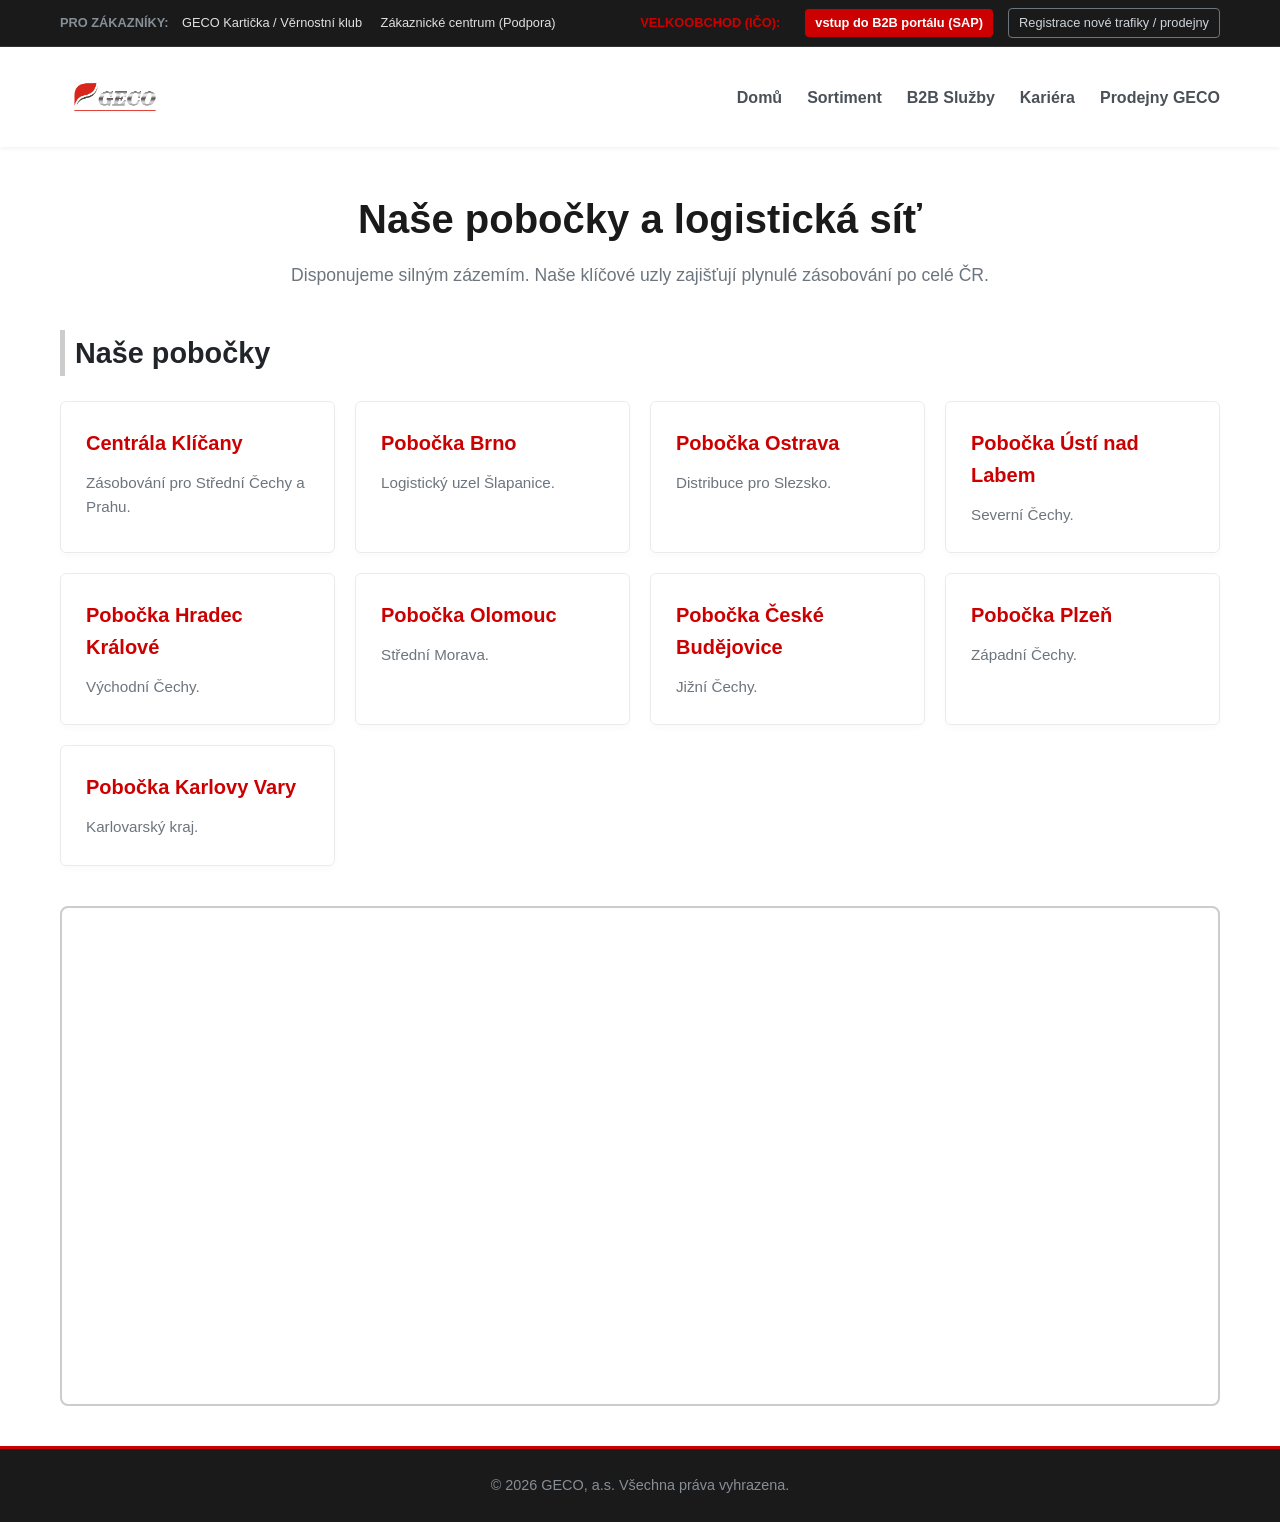
==== pobocky.html @ a7fdece9 "Prvotni nahrani webu" ====
<!DOCTYPE html>
<html lang="cs">
<head>
<meta charset="UTF-8">
<meta name="viewport" content="width=device-width, initial-scale=1.0">
<title>GECO, a.s. - Logistická síť a prodejny</title>
<link rel="stylesheet" href="global.css">
<script src="https://api.mapy.cz/loader.js"></script>
<script>Loader.load();</script>
<body>

<div class="top-bar">
<div class="top-bar-container">
<div class="customer-zone">
<span class="zone-label">PRO ZÁKAZNÍKY:</span>
<a href="klub.html" class="link-top">GECO Kartička / Věrnostní klub</a>
<a href="reklamace.html" class="link-top">Zákaznické centrum (Podpora)</a>
</div>
<div class="b2b-actions">
<span class="zone-label b2b-label">VELKOOBCHOD (IČO):</span>
<a href="#login" class="btn-top-login">vstup do B2B portálu (SAP)</a>
<a href="registrace.html" class="btn-top-reg">Registrace nové trafiky / prodejny</a>
</div>
</div>
</div>

<header>
<nav>
<div class="nav-container">
<div class="logo">
<a href="index.html"><img src="logo.png" alt="GECO" style="height: 70px; width: auto; display: block;"></a>
</div>
<ul>
<li><a href="index.html">Domů</a></li>
<li><a href="sortiment.html">Sortiment</a></li>
<li><a href="b2b.html">B2B Služby</a></li>
<li><a href="kariera.html">Kariéra</a></li>
<li><a href="pobocky.html">Prodejny GECO</a></li>
</ul>
</div>
</nav>
</header>

<main>
<section class="page-header">
<h1>Naše pobočky a logistická síť</h1>
<p class="subtitle">Disponujeme silným zázemím. Naše klíčové uzly zajišťují plynulé zásobování po celé ČR.</p>
</section>

<section class="catalog-container">
<h2 style="font-size: 1.8rem; margin-bottom: 25px; border-left: 5px solid #ccc; padding-left: 10px;">Naše pobočky</h2>
<div class="grid-grid">
<div class="card-enterprise"><h3>Centrála Klíčany</h3><p>Zásobování pro Střední Čechy a Prahu.</p></div>
<div class="card-enterprise"><h3>Pobočka Brno</h3><p>Logistický uzel Šlapanice.</p></div>
<div class="card-enterprise"><h3>Pobočka Ostrava</h3><p>Distribuce pro Slezsko.</p></div>
<div class="card-enterprise"><h3>Pobočka Ústí nad Labem</h3><p>Severní Čechy.</p></div>
<div class="card-enterprise"><h3>Pobočka Hradec Králové</h3><p>Východní Čechy.</p></div>
<div class="card-enterprise"><h3>Pobočka Olomouc</h3><p>Střední Morava.</p></div>
<div class="card-enterprise"><h3>Pobočka České Budějovice</h3><p>Jižní Čechy.</p></div>
<div class="card-enterprise"><h3>Pobočka Plzeň</h3><p>Západní Čechy.</p></div>
<div class="card-enterprise"><h3>Pobočka Karlovy Vary</h3><p>Karlovarský kraj.</p></div>
</div>
</section>

<div id="mapa" style="width: 100%; height: 500px; border: 2px solid #ccc; margin: 40px 0; border-radius: 8px;"></div>
</main>

<footer>
<p>&copy; 2026 GECO, a.s. Všechna práva vyhrazena.</p>
</footer>

<script>
Loader.async(function() {
var center = SMap.Coords.fromWGS84(15.47, 49.81);
var m = new SMap(JAK.gel("mapa"), center, 7);
m.addDefaultLayer(SMap.DEF_BASE).enable();
m.addDefaultControls();

var layer = new SMap.Layer.Marker();
m.addLayer(layer);
layer.enable();

var pobocky = [
{ name: "Klíčany", coords: [14.453, 50.181] },
{ name: "Brno", coords: [16.608, 49.195] },
{ name: "Ostrava", coords: [18.282, 49.821] }
];

pobocky.forEach(function(p) {
var marker = new SMap.Marker(SMap.Coords.fromWGS84(p.coords[0], p.coords[1]), p.name);
layer.addMarker(marker);
});
});
</script>
</body>
</html>
---- global.css ----
/* Globální reset a základní nastavení */
* {
margin: 0;
padding: 0;
box-sizing: border-box;
font-family: 'Segoe UI', Tahoma, Geneva, Verdana, sans-serif;
}

body {
background-color: #f8f9fa;
color: #212529;
line-height: 1.6;
}

/* Horní lišta pro Zákaznickou a B2B zónu */
.top-bar {
background-color: #1a1a1a;
color: #fff;
font-size: 0.8rem;
padding: 8px 0;
border-bottom: 1px solid #333;
}

.top-bar-container {
max-width: 1200px;
margin: 0 auto;
display: flex;
justify-content: space-between;
align-items: center;
padding: 0 20px;
}

.zone-label {
color: #868e96;
font-weight: bold;
margin-right: 10px;
}

.b2b-label {
color: #cc0000;
}

.customer-zone .link-top {
color: #e0e0e0;
text-decoration: none;
margin-right: 15px;
transition: color 0.2s;
}

.customer-zone .link-top:hover {
color: #fff;
text-decoration: underline;
}

.b2b-actions {
display: flex;
align-items: center;
}

.b2b-actions a {
color: #fff;
text-decoration: none;
margin-left: 15px;
padding: 4px 10px;
border-radius: 4px;
font-size: 0.8rem;
transition: all 0.2s ease;
}

.btn-top-login {
background-color: #cc0000;
font-weight: bold;
}

.btn-top-login:hover {
background-color: #b30000;
}

.btn-top-reg {
border: 1px solid #6c757d;
color: #ced4da !important;
}

.btn-top-reg:hover {
background-color: #fff;
color: #1a1a1a !important;
border-color: #fff;
}

/* Hlavní navigace a hlavička */
header {
background-color: #ffffff;
box-shadow: 0 2px 4px rgba(0,0,0,0.05);
position: sticky;
top: 0;
z-index: 1000;
}

.nav-container {
max-width: 1200px;
margin: 0 auto;
display: flex;
justify-content: space-between;
align-items: center;
padding: 15px 20px;
}

.logo {
font-size: 1.8rem;
font-weight: 900;
color: #cc0000;
letter-spacing: 1px;
}
logo a {
color: #cc0000;
text-decoration: none;
}

.logo a:hover {
color: #b30000;
}

header ul {
display: flex;
list-style: none;
}

header ul li {
margin-left: 25px;
}

header ul li a {
text-decoration: none;
color: #495057;
font-weight: 600;
font-size: 1rem;
transition: color 0.2s ease;
}

header ul li a:hover {
color: #cc0000;
}

/* Hlavní obsah */
main {
max-width: 1200px;
margin: 40px auto;
padding: 0 20px;
}

/* Hero sekce */
.hero-enterprise {
background: linear-gradient(135deg, #2b2d42 0%, #1a1a2e 100%);
color: #fff;
padding: 60px 40px;
border-radius: 8px;
margin-bottom: 40px;
box-shadow: 0 4px 15px rgba(0,0,0,0.1);
}

.hero-enterprise h1 {
font-size: 2.5rem;
margin-bottom: 15px;
font-weight: 700;
}

.hero-enterprise p {
font-size: 1.2rem;
margin-bottom: 30px;
max-width: 800px;
color: #e0e0e0;
}

.hero-buttons .btn-main {
background-color: #cc0000;
color: #fff;
padding: 12px 25px;
text-decoration: none;
font-weight: bold;
border-radius: 4px;
margin-right: 15px;
display: inline-block;
transition: background-color 0.2s ease;
}

.hero-buttons .btn-main:hover {
background-color: #b30000;
}

.hero-buttons .btn-secondary {
background-color: transparent;
color: #fff;
padding: 12px 25px;
text-decoration: none;
font-weight: bold;
border-radius: 4px;
border: 2px solid #fff;
display: inline-block;
transition: all 0.2s ease;
}

.hero-buttons .btn-secondary:hover {
background-color: #fff;
color: #1a1a2e;
}

/* Stránky obecně - nadpisy sekcí */
.home-sections h2 {
font-size: 1.8rem;
margin-bottom: 25px;
color: #1a1a1a;
border-left: 5px solid #cc0000;
padding-left: 15px;
}

/* Mřížka pro sortiment */
.grid-grid {
display: grid;
grid-template-columns: repeat(auto-fit, minmax(250px, 1fr));
gap: 20px;
margin-bottom: 40px;
}

.card-enterprise {
background-color: #ffffff;
padding: 25px;
border-radius: 6px;
border: 1px solid #e9ecef;
box-shadow: 0 4px 6px rgba(0,0,0,0.02);
transition: transform 0.2s ease, box-shadow 0.2s ease;
}

.card-enterprise:hover {
transform: translateY(-5px);
box-shadow: 0 8px 15px rgba(0,0,0,0.05);
}

.card-enterprise h3 {
font-size: 1.25rem;
color: #cc0000;
margin-bottom: 12px;
}

.card-enterprise p {
font-size: 0.95rem;
color: #6c757d;
}

/* B2B Výzva k registraci */
.b2b-register-lead {
background-color: #ffffff;
padding: 40px;
border-radius: 8px;
border: 1px solid #e9ecef;
box-shadow: 0 4px 6px rgba(0,0,0,0.02);
margin-bottom: 40px;
}

.lead-content h2 {
font-size: 1.8rem;
color: #1a1a1a;
margin-bottom: 15px;
}

.lead-content p {
font-size: 1.1rem;
color: #495057;
margin-bottom: 25px;
max-width: 900px;
}

.lead-content .btn-main {
background-color: #cc0000;
color: #fff;
padding: 12px 25px;
text-decoration: none;
font-weight: bold;
border-radius: 4px;
display: inline-block;
transition: background-color 0.2s ease;
}

.lead-content .btn-main:hover {
background-color: #b30000;
}

/* Patička */
footer {
background-color: #1a1a1a;
color: #868e96;
text-align: center;
padding: 25px 20px;
font-size: 0.9rem;
border-top: 3px solid #cc0000;
}

/* Responzivita pro mobilní zařízení */
@media (max-width: 768px) {
.top-bar-container {
flex-direction: column;
gap: 10px;
text-align: center;
}

.b2b-actions a {
margin: 0 10px;
}

.nav-container {
flex-direction: column;
gap: 15px;
}

header ul {
width: 100%;
justify-content: space-around;
}

header ul li {
margin-left: 0;
}

.hero-enterprise {
padding: 40px 20px;
}

.hero-enterprise h1 {
font-size: 1.8rem;
}

.hero-buttons .btn-main {
margin-bottom: 15px;
width: 100%;
text-align: center;
}

.hero-buttons .btn-secondary {
width: 100%;
text-align: center;
}
}
/* Styly pro stránku Sortiment / Katalog */
.page-header {
text-align: center;
margin-bottom: 40px;
}

.page-header h1 {
font-size: 2.5rem;
color: #1a1a1a;
margin-bottom: 10px;
}

.subtitle {
font-size: 1.1rem;
color: #6c757d;
}

.catalog-grid {
display: grid;
grid-template-columns: repeat(auto-fit, minmax(500px, 1fr));
gap: 30px;
margin-bottom: 50px;
}

.catalog-item {
background-color: #ffffff;
border-radius: 8px;
border: 1px solid #e9ecef;
box-shadow: 0 4px 6px rgba(0,0,0,0.02);
overflow: hidden;
}

.catalog-body {
padding: 30px;
}

.catalog-body h3 {
font-size: 1.5rem;
color: #1a1a1a;
margin-bottom: 15px;
border-bottom: 2px solid #e9ecef;
padding-bottom: 10px;
}

/* První dvě karty upravené pro zvýraznění hlavního byznysu */
.catalog-item:nth-child(1) .catalog-body,
.catalog-item:nth-child(2) .catalog-body {
padding-top: 20px;
}

.catalog-header-box {
background-color: #cc0000;
color: #fff;
padding: 12px 30px;
font-size: 1.3rem;
font-weight: bold;
}

.catalog-body p {
color: #495057;
margin-bottom: 15px;
font-style: italic;
}

.catalog-body ul {
list-style-type: none;
margin-bottom: 20px;
}

.catalog-body ul li {
padding: 6px 0;
border-bottom: 1px dashed #f1f3f5;
color: #212529;
font-size: 0.95rem;
}

.catalog-body ul li::before {
content: "✓ ";
color: #cc0000;
font-weight: bold;
margin-right: 5px;
}

.lock-notice {
display: block;
background-color: #f8f9fa;
color: #6c757d;
text-align: center;
padding: 10px;
border-radius: 4px;
font-size: 0.85rem;
border: 1px solid #e9ecef;
font-weight: 600;
}

/* CTA blok pod katalogem */
.catalog-cta {
background: #1a1a1a;
color: #fff;
padding: 40px;
border-radius: 8px;
text-align: center;
}

.catalog-cta h2 {
font-size: 2rem;
margin-bottom: 15px;
}

.catalog-cta p {
max-width: 800px;
margin: 0 auto 25px auto;
color: #ced4da;
font-size: 1.1rem;
}

@media (max-width: 768px) {
.catalog-grid {
grid-template-columns: 1fr;
}
}
/* Styly pro novou B2B sekci */
.b2b-services-grid {
display: grid;
grid-template-columns: repeat(auto-fit, minmax(500px, 1fr));
gap: 30px;
margin-bottom: 50px;
}

.b2b-service-card {
background-color: #ffffff;
padding: 30px;
border-radius: 8px;
border: 1px solid #e9ecef;
border-top: 4px solid #cc0000;
box-shadow: 0 4px 6px rgba(0,0,0,0.02);
}

.b2b-service-card h2 {
font-size: 1.4rem;
color: #1a1a1a;
margin-bottom: 15px;
}

.b2b-service-card p {
color: #495057;
font-size: 0.95rem;
}

/* Kroky pro onboarding partnerů */
.onboarding-section {
background-color: #ffffff;
padding: 40px;
border-radius: 8px;
border: 1px solid #e9ecef;
margin-bottom: 40px;
}

.onboarding-section h2 {
font-size: 1.8rem;
color: #1a1a1a;
text-align: center;
margin-bottom: 35px;
}

.steps-container {
display: grid;
grid-template-columns: repeat(auto-fit, minmax(280px, 1fr));
gap: 25px;
}

.step-box {
text-align: center;
position: relative;
padding: 20px;
}

.step-num {
width: 50px;
height: 50px;
background-color: #cc0000;
color: #fff;
font-size: 1.5rem;
font-weight: bold;
border-radius: 50%;
display: flex;
justify-content: center;
align-items: center;
margin: 0 auto 15px auto;
}

.step-box h3 {
font-size: 1.2rem;
color: #1a1a1a;
margin-bottom: 10px;
}

.step-box p {
font-size: 0.9rem;
color: #6c757d;
}

@media (max-width: 768px) {
.b2b-services-grid {
grid-template-columns: 1fr;
}
}
/* Natvrdo fix pro logo jako odkaz */
.logo a,
.logo a:visited,
.logo a:active,
.logo a:focus {
color: #cc0000 !important;
text-decoration: none !important;
border-bottom: none !important;
}

.logo a:hover {
color: #b30000 !important;
text-decoration: none !important;
border-bottom: none !important;
}
cta-section {
padding: 40px;
background-color: #f9f9f9;
text-align: center;
border-radius: 8px;
margin: 20px 0;
}

.btn-primary {
display: inline-block;
padding: 15px 30px;
background-color: #cc0000; /* GECO červená */
color: white;
text-decoration: none;
font-weight: bold;
border-radius: 4px;
transition: background 0.3s;
}

.btn-primary:hover {
background-color: #a30000; /* Tmavší odstín při najetí myší */
}

/* Nastavení celého pozadí stránky na čistě bílou */
body {
background-color: #ffffff;
}

/* Obal loga, aby splýval s bílým pozadím */
.logo-header {
background-color: #ffffff;
text-align: left;
padding: 20px 0;
}

/* Formulář s čistým bílým pozadím bez stínů, které by odhalily okraje */
.form-container {
max-width: 450px;
margin: 40px auto;
padding: 30px;
background-color: #ffffff; /* Sladěno s pozadím */
border: none; /* Odstranění rámečku */
}
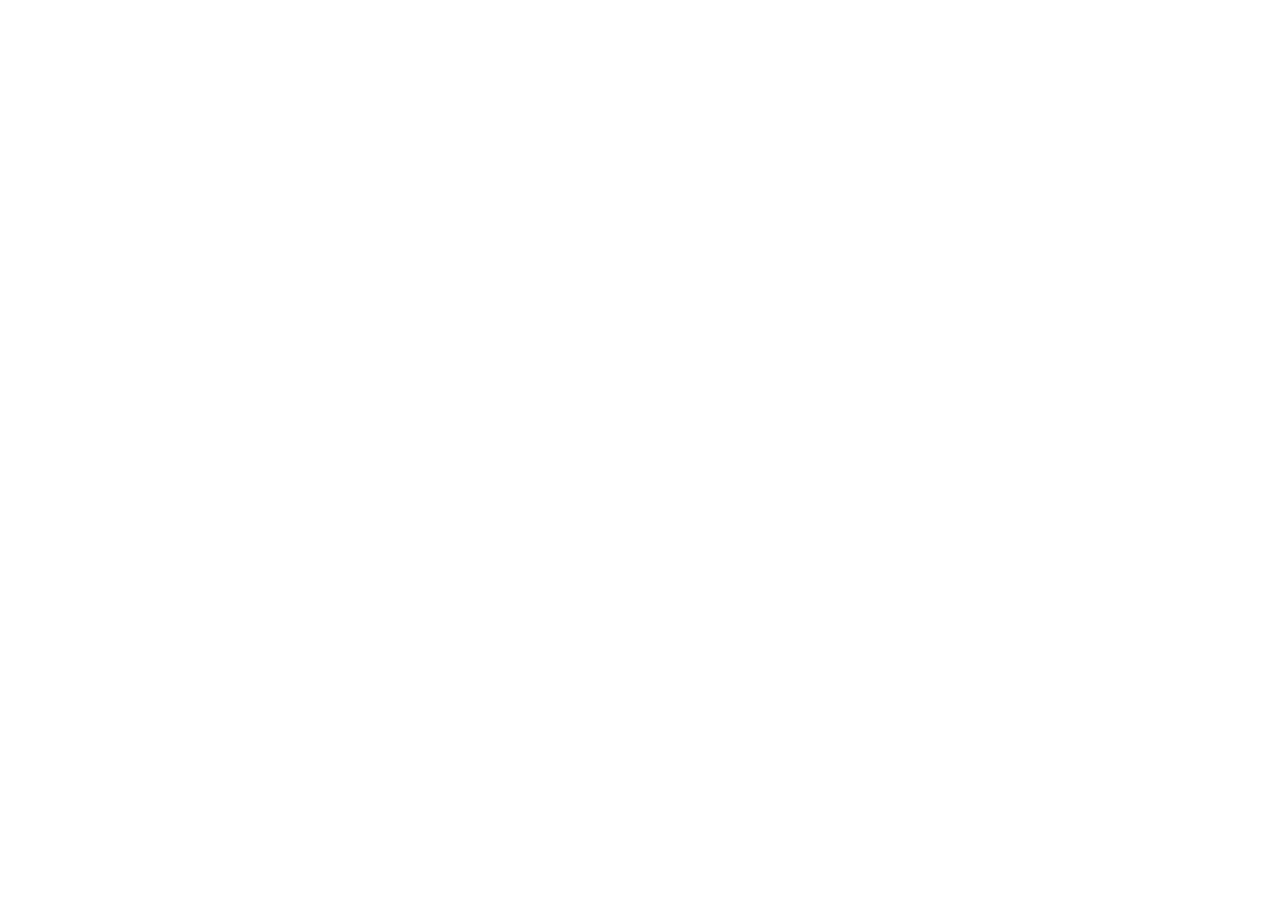
==== commit c73a3f78: "finální oprava mapy v2" ====
--- a/pobocky.html
+++ b/pobocky.html
@@ -2,95 +2,22 @@
 <html lang="cs">
 <head>
 <meta charset="UTF-8">
-<meta name="viewport" content="width=device-width, initial-scale=1.0">
-<title>GECO, a.s. - Logistická síť a prodejny</title>
-<link rel="stylesheet" href="global.css">
-<script src="https://api.mapy.cz/loader.js"></script>
-<script>Loader.load();</script>
+<title>Mapa GECO</title>
+<link rel="stylesheet" href="https://api.mapy.cz/v1/mapy-js/css/mapy-js.css">
+<script src="https://api.mapy.cz/v1/mapy-js/mapy-js.js"></script>
+<style>
+#mapa { width: 100%; height: 500px; }
+</style>
+</head>
 <body>
-
-<div class="top-bar">
-<div class="top-bar-container">
-<div class="customer-zone">
-<span class="zone-label">PRO ZÁKAZNÍKY:</span>
-<a href="klub.html" class="link-top">GECO Kartička / Věrnostní klub</a>
-<a href="reklamace.html" class="link-top">Zákaznické centrum (Podpora)</a>
-</div>
-<div class="b2b-actions">
-<span class="zone-label b2b-label">VELKOOBCHOD (IČO):</span>
-<a href="#login" class="btn-top-login">vstup do B2B portálu (SAP)</a>
-<a href="registrace.html" class="btn-top-reg">Registrace nové trafiky / prodejny</a>
-</div>
-</div>
-</div>
-
-<header>
-<nav>
-<div class="nav-container">
-<div class="logo">
-<a href="index.html"><img src="logo.png" alt="GECO" style="height: 70px; width: auto; display: block;"></a>
-</div>
-<ul>
-<li><a href="index.html">Domů</a></li>
-<li><a href="sortiment.html">Sortiment</a></li>
-<li><a href="b2b.html">B2B Služby</a></li>
-<li><a href="kariera.html">Kariéra</a></li>
-<li><a href="pobocky.html">Prodejny GECO</a></li>
-</ul>
-</div>
-</nav>
-</header>
-
-<main>
-<section class="page-header">
-<h1>Naše pobočky a logistická síť</h1>
-<p class="subtitle">Disponujeme silným zázemím. Naše klíčové uzly zajišťují plynulé zásobování po celé ČR.</p>
-</section>
-
-<section class="catalog-container">
-<h2 style="font-size: 1.8rem; margin-bottom: 25px; border-left: 5px solid #ccc; padding-left: 10px;">Naše pobočky</h2>
-<div class="grid-grid">
-<div class="card-enterprise"><h3>Centrála Klíčany</h3><p>Zásobování pro Střední Čechy a Prahu.</p></div>
-<div class="card-enterprise"><h3>Pobočka Brno</h3><p>Logistický uzel Šlapanice.</p></div>
-<div class="card-enterprise"><h3>Pobočka Ostrava</h3><p>Distribuce pro Slezsko.</p></div>
-<div class="card-enterprise"><h3>Pobočka Ústí nad Labem</h3><p>Severní Čechy.</p></div>
-<div class="card-enterprise"><h3>Pobočka Hradec Králové</h3><p>Východní Čechy.</p></div>
-<div class="card-enterprise"><h3>Pobočka Olomouc</h3><p>Střední Morava.</p></div>
-<div class="card-enterprise"><h3>Pobočka České Budějovice</h3><p>Jižní Čechy.</p></div>
-<div class="card-enterprise"><h3>Pobočka Plzeň</h3><p>Západní Čechy.</p></div>
-<div class="card-enterprise"><h3>Pobočka Karlovy Vary</h3><p>Karlovarský kraj.</p></div>
-</div>
-</section>
-
-<div id="mapa" style="width: 100%; height: 500px; border: 2px solid #ccc; margin: 40px 0; border-radius: 8px;"></div>
-</main>
-
-<footer>
-<p>&copy; 2026 GECO, a.s. Všechna práva vyhrazena.</p>
-</footer>
-
+<div id="mapa"></div>
 <script>
-Loader.async(function() {
-var center = SMap.Coords.fromWGS84(15.47, 49.81);
-var m = new SMap(JAK.gel("mapa"), center, 7);
-m.addDefaultLayer(SMap.DEF_BASE).enable();
-m.addDefaultControls();
-
-var layer = new SMap.Layer.Marker();
-m.addLayer(layer);
-layer.enable();
-
-var pobocky = [
-{ name: "Klíčany", coords: [14.453, 50.181] },
-{ name: "Brno", coords: [16.608, 49.195] },
-{ name: "Ostrava", coords: [18.282, 49.821] }
-];
-
-pobocky.forEach(function(p) {
-var marker = new SMap.Marker(SMap.Coords.fromWGS84(p.coords[0], p.coords[1]), p.name);
-layer.addMarker(marker);
+var mapa = new Mapy.Map(document.getElementById("mapa"), {
+center: { lat: 49.81, lng: 15.47 },
+zoom: 7
 });
-});
+mapa.addLayer(new Mapy.Layer.Base());
+mapa.addControl(new Mapy.Control.Zoom());
 </script>
 </body>
 </html>
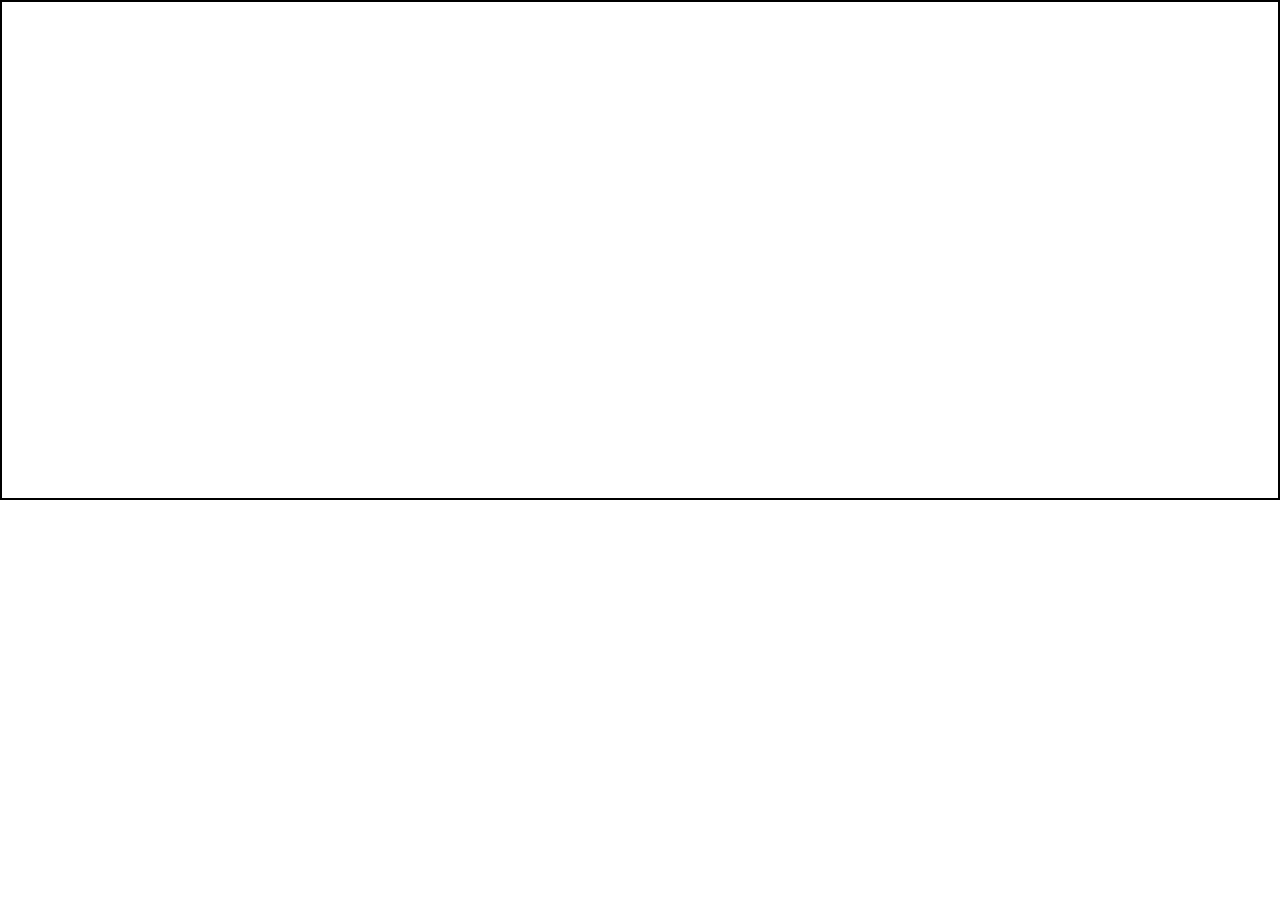
==== commit fea3062e: "finální kod mapy" ====
--- a/pobocky.html
+++ b/pobocky.html
@@ -2,22 +2,29 @@
 <html lang="cs">
 <head>
 <meta charset="UTF-8">
-<title>Mapa GECO</title>
+<title>Pobočky GECO</title>
+
 <link rel="stylesheet" href="https://api.mapy.cz/v1/mapy-js/css/mapy-js.css">
+
 <script src="https://api.mapy.cz/v1/mapy-js/mapy-js.js"></script>
-<style>
-#mapa { width: 100%; height: 500px; }
-</style>
+
+<link rel="stylesheet" href="global.css">
 </head>
 <body>
-<div id="mapa"></div>
+
+<div id="mapa" style="width: 100%; height: 500px; border: 2px solid black;"></div>
+
 <script>
-var mapa = new Mapy.Map(document.getElementById("mapa"), {
-center: { lat: 49.81, lng: 15.47 },
+// Inicializace mapy
+const center = { lat: 49.81, lng: 15.47 };
+const mapa = new Mapy.Map(document.getElementById("mapa"), {
+center: center,
 zoom: 7
 });
+
 mapa.addLayer(new Mapy.Layer.Base());
 mapa.addControl(new Mapy.Control.Zoom());
 </script>
+
 </body>
 </html>
--- a/global.css
+++ b/global.css
@@ -0,0 +1,607 @@
+/* Globální reset a základní nastavení */
+* {
+margin: 0;
+padding: 0;
+box-sizing: border-box;
+font-family: 'Segoe UI', Tahoma, Geneva, Verdana, sans-serif;
+}
+
+body {
+background-color: #f8f9fa;
+color: #212529;
+line-height: 1.6;
+}
+
+/* Horní lišta pro Zákaznickou a B2B zónu */
+.top-bar {
+background-color: #1a1a1a;
+color: #fff;
+font-size: 0.8rem;
+padding: 8px 0;
+border-bottom: 1px solid #333;
+}
+
+.top-bar-container {
+max-width: 1200px;
+margin: 0 auto;
+display: flex;
+justify-content: space-between;
+align-items: center;
+padding: 0 20px;
+}
+
+.zone-label {
+color: #868e96;
+font-weight: bold;
+margin-right: 10px;
+}
+
+.b2b-label {
+color: #cc0000;
+}
+
+.customer-zone .link-top {
+color: #e0e0e0;
+text-decoration: none;
+margin-right: 15px;
+transition: color 0.2s;
+}
+
+.customer-zone .link-top:hover {
+color: #fff;
+text-decoration: underline;
+}
+
+.b2b-actions {
+display: flex;
+align-items: center;
+}
+
+.b2b-actions a {
+color: #fff;
+text-decoration: none;
+margin-left: 15px;
+padding: 4px 10px;
+border-radius: 4px;
+font-size: 0.8rem;
+transition: all 0.2s ease;
+}
+
+.btn-top-login {
+background-color: #cc0000;
+font-weight: bold;
+}
+
+.btn-top-login:hover {
+background-color: #b30000;
+}
+
+.btn-top-reg {
+border: 1px solid #6c757d;
+color: #ced4da !important;
+}
+
+.btn-top-reg:hover {
+background-color: #fff;
+color: #1a1a1a !important;
+border-color: #fff;
+}
+
+/* Hlavní navigace a hlavička */
+header {
+background-color: #ffffff;
+box-shadow: 0 2px 4px rgba(0,0,0,0.05);
+position: sticky;
+top: 0;
+z-index: 1000;
+}
+
+.nav-container {
+max-width: 1200px;
+margin: 0 auto;
+display: flex;
+justify-content: space-between;
+align-items: center;
+padding: 15px 20px;
+}
+
+.logo {
+font-size: 1.8rem;
+font-weight: 900;
+color: #cc0000;
+letter-spacing: 1px;
+}
+logo a {
+color: #cc0000;
+text-decoration: none;
+}
+
+.logo a:hover {
+color: #b30000;
+}
+
+header ul {
+display: flex;
+list-style: none;
+}
+
+header ul li {
+margin-left: 25px;
+}
+
+header ul li a {
+text-decoration: none;
+color: #495057;
+font-weight: 600;
+font-size: 1rem;
+transition: color 0.2s ease;
+}
+
+header ul li a:hover {
+color: #cc0000;
+}
+
+/* Hlavní obsah */
+main {
+max-width: 1200px;
+margin: 40px auto;
+padding: 0 20px;
+}
+
+/* Hero sekce */
+.hero-enterprise {
+background: linear-gradient(135deg, #2b2d42 0%, #1a1a2e 100%);
+color: #fff;
+padding: 60px 40px;
+border-radius: 8px;
+margin-bottom: 40px;
+box-shadow: 0 4px 15px rgba(0,0,0,0.1);
+}
+
+.hero-enterprise h1 {
+font-size: 2.5rem;
+margin-bottom: 15px;
+font-weight: 700;
+}
+
+.hero-enterprise p {
+font-size: 1.2rem;
+margin-bottom: 30px;
+max-width: 800px;
+color: #e0e0e0;
+}
+
+.hero-buttons .btn-main {
+background-color: #cc0000;
+color: #fff;
+padding: 12px 25px;
+text-decoration: none;
+font-weight: bold;
+border-radius: 4px;
+margin-right: 15px;
+display: inline-block;
+transition: background-color 0.2s ease;
+}
+
+.hero-buttons .btn-main:hover {
+background-color: #b30000;
+}
+
+.hero-buttons .btn-secondary {
+background-color: transparent;
+color: #fff;
+padding: 12px 25px;
+text-decoration: none;
+font-weight: bold;
+border-radius: 4px;
+border: 2px solid #fff;
+display: inline-block;
+transition: all 0.2s ease;
+}
+
+.hero-buttons .btn-secondary:hover {
+background-color: #fff;
+color: #1a1a2e;
+}
+
+/* Stránky obecně - nadpisy sekcí */
+.home-sections h2 {
+font-size: 1.8rem;
+margin-bottom: 25px;
+color: #1a1a1a;
+border-left: 5px solid #cc0000;
+padding-left: 15px;
+}
+
+/* Mřížka pro sortiment */
+.grid-grid {
+display: grid;
+grid-template-columns: repeat(auto-fit, minmax(250px, 1fr));
+gap: 20px;
+margin-bottom: 40px;
+}
+
+.card-enterprise {
+background-color: #ffffff;
+padding: 25px;
+border-radius: 6px;
+border: 1px solid #e9ecef;
+box-shadow: 0 4px 6px rgba(0,0,0,0.02);
+transition: transform 0.2s ease, box-shadow 0.2s ease;
+}
+
+.card-enterprise:hover {
+transform: translateY(-5px);
+box-shadow: 0 8px 15px rgba(0,0,0,0.05);
+}
+
+.card-enterprise h3 {
+font-size: 1.25rem;
+color: #cc0000;
+margin-bottom: 12px;
+}
+
+.card-enterprise p {
+font-size: 0.95rem;
+color: #6c757d;
+}
+
+/* B2B Výzva k registraci */
+.b2b-register-lead {
+background-color: #ffffff;
+padding: 40px;
+border-radius: 8px;
+border: 1px solid #e9ecef;
+box-shadow: 0 4px 6px rgba(0,0,0,0.02);
+margin-bottom: 40px;
+}
+
+.lead-content h2 {
+font-size: 1.8rem;
+color: #1a1a1a;
+margin-bottom: 15px;
+}
+
+.lead-content p {
+font-size: 1.1rem;
+color: #495057;
+margin-bottom: 25px;
+max-width: 900px;
+}
+
+.lead-content .btn-main {
+background-color: #cc0000;
+color: #fff;
+padding: 12px 25px;
+text-decoration: none;
+font-weight: bold;
+border-radius: 4px;
+display: inline-block;
+transition: background-color 0.2s ease;
+}
+
+.lead-content .btn-main:hover {
+background-color: #b30000;
+}
+
+/* Patička */
+footer {
+background-color: #1a1a1a;
+color: #868e96;
+text-align: center;
+padding: 25px 20px;
+font-size: 0.9rem;
+border-top: 3px solid #cc0000;
+}
+
+/* Responzivita pro mobilní zařízení */
+@media (max-width: 768px) {
+.top-bar-container {
+flex-direction: column;
+gap: 10px;
+text-align: center;
+}
+
+.b2b-actions a {
+margin: 0 10px;
+}
+
+.nav-container {
+flex-direction: column;
+gap: 15px;
+}
+
+header ul {
+width: 100%;
+justify-content: space-around;
+}
+
+header ul li {
+margin-left: 0;
+}
+
+.hero-enterprise {
+padding: 40px 20px;
+}
+
+.hero-enterprise h1 {
+font-size: 1.8rem;
+}
+
+.hero-buttons .btn-main {
+margin-bottom: 15px;
+width: 100%;
+text-align: center;
+}
+
+.hero-buttons .btn-secondary {
+width: 100%;
+text-align: center;
+}
+}
+/* Styly pro stránku Sortiment / Katalog */
+.page-header {
+text-align: center;
+margin-bottom: 40px;
+}
+
+.page-header h1 {
+font-size: 2.5rem;
+color: #1a1a1a;
+margin-bottom: 10px;
+}
+
+.subtitle {
+font-size: 1.1rem;
+color: #6c757d;
+}
+
+.catalog-grid {
+display: grid;
+grid-template-columns: repeat(auto-fit, minmax(500px, 1fr));
+gap: 30px;
+margin-bottom: 50px;
+}
+
+.catalog-item {
+background-color: #ffffff;
+border-radius: 8px;
+border: 1px solid #e9ecef;
+box-shadow: 0 4px 6px rgba(0,0,0,0.02);
+overflow: hidden;
+}
+
+.catalog-body {
+padding: 30px;
+}
+
+.catalog-body h3 {
+font-size: 1.5rem;
+color: #1a1a1a;
+margin-bottom: 15px;
+border-bottom: 2px solid #e9ecef;
+padding-bottom: 10px;
+}
+
+/* První dvě karty upravené pro zvýraznění hlavního byznysu */
+.catalog-item:nth-child(1) .catalog-body,
+.catalog-item:nth-child(2) .catalog-body {
+padding-top: 20px;
+}
+
+.catalog-header-box {
+background-color: #cc0000;
+color: #fff;
+padding: 12px 30px;
+font-size: 1.3rem;
+font-weight: bold;
+}
+
+.catalog-body p {
+color: #495057;
+margin-bottom: 15px;
+font-style: italic;
+}
+
+.catalog-body ul {
+list-style-type: none;
+margin-bottom: 20px;
+}
+
+.catalog-body ul li {
+padding: 6px 0;
+border-bottom: 1px dashed #f1f3f5;
+color: #212529;
+font-size: 0.95rem;
+}
+
+.catalog-body ul li::before {
+content: "✓ ";
+color: #cc0000;
+font-weight: bold;
+margin-right: 5px;
+}
+
+.lock-notice {
+display: block;
+background-color: #f8f9fa;
+color: #6c757d;
+text-align: center;
+padding: 10px;
+border-radius: 4px;
+font-size: 0.85rem;
+border: 1px solid #e9ecef;
+font-weight: 600;
+}
+
+/* CTA blok pod katalogem */
+.catalog-cta {
+background: #1a1a1a;
+color: #fff;
+padding: 40px;
+border-radius: 8px;
+text-align: center;
+}
+
+.catalog-cta h2 {
+font-size: 2rem;
+margin-bottom: 15px;
+}
+
+.catalog-cta p {
+max-width: 800px;
+margin: 0 auto 25px auto;
+color: #ced4da;
+font-size: 1.1rem;
+}
+
+@media (max-width: 768px) {
+.catalog-grid {
+grid-template-columns: 1fr;
+}
+}
+/* Styly pro novou B2B sekci */
+.b2b-services-grid {
+display: grid;
+grid-template-columns: repeat(auto-fit, minmax(500px, 1fr));
+gap: 30px;
+margin-bottom: 50px;
+}
+
+.b2b-service-card {
+background-color: #ffffff;
+padding: 30px;
+border-radius: 8px;
+border: 1px solid #e9ecef;
+border-top: 4px solid #cc0000;
+box-shadow: 0 4px 6px rgba(0,0,0,0.02);
+}
+
+.b2b-service-card h2 {
+font-size: 1.4rem;
+color: #1a1a1a;
+margin-bottom: 15px;
+}
+
+.b2b-service-card p {
+color: #495057;
+font-size: 0.95rem;
+}
+
+/* Kroky pro onboarding partnerů */
+.onboarding-section {
+background-color: #ffffff;
+padding: 40px;
+border-radius: 8px;
+border: 1px solid #e9ecef;
+margin-bottom: 40px;
+}
+
+.onboarding-section h2 {
+font-size: 1.8rem;
+color: #1a1a1a;
+text-align: center;
+margin-bottom: 35px;
+}
+
+.steps-container {
+display: grid;
+grid-template-columns: repeat(auto-fit, minmax(280px, 1fr));
+gap: 25px;
+}
+
+.step-box {
+text-align: center;
+position: relative;
+padding: 20px;
+}
+
+.step-num {
+width: 50px;
+height: 50px;
+background-color: #cc0000;
+color: #fff;
+font-size: 1.5rem;
+font-weight: bold;
+border-radius: 50%;
+display: flex;
+justify-content: center;
+align-items: center;
+margin: 0 auto 15px auto;
+}
+
+.step-box h3 {
+font-size: 1.2rem;
+color: #1a1a1a;
+margin-bottom: 10px;
+}
+
+.step-box p {
+font-size: 0.9rem;
+color: #6c757d;
+}
+
+@media (max-width: 768px) {
+.b2b-services-grid {
+grid-template-columns: 1fr;
+}
+}
+/* Natvrdo fix pro logo jako odkaz */
+.logo a,
+.logo a:visited,
+.logo a:active,
+.logo a:focus {
+color: #cc0000 !important;
+text-decoration: none !important;
+border-bottom: none !important;
+}
+
+.logo a:hover {
+color: #b30000 !important;
+text-decoration: none !important;
+border-bottom: none !important;
+}
+cta-section {
+padding: 40px;
+background-color: #f9f9f9;
+text-align: center;
+border-radius: 8px;
+margin: 20px 0;
+}
+
+.btn-primary {
+display: inline-block;
+padding: 15px 30px;
+background-color: #cc0000; /* GECO červená */
+color: white;
+text-decoration: none;
+font-weight: bold;
+border-radius: 4px;
+transition: background 0.3s;
+}
+
+.btn-primary:hover {
+background-color: #a30000; /* Tmavší odstín při najetí myší */
+}
+
+/* Nastavení celého pozadí stránky na čistě bílou */
+body {
+background-color: #ffffff;
+}
+
+/* Obal loga, aby splýval s bílým pozadím */
+.logo-header {
+background-color: #ffffff;
+text-align: left;
+padding: 20px 0;
+}
+
+/* Formulář s čistým bílým pozadím bez stínů, které by odhalily okraje */
+.form-container {
+max-width: 450px;
+margin: 40px auto;
+padding: 30px;
+background-color: #ffffff; /* Sladěno s pozadím */
+border: none; /* Odstranění rámečku */
+}
+
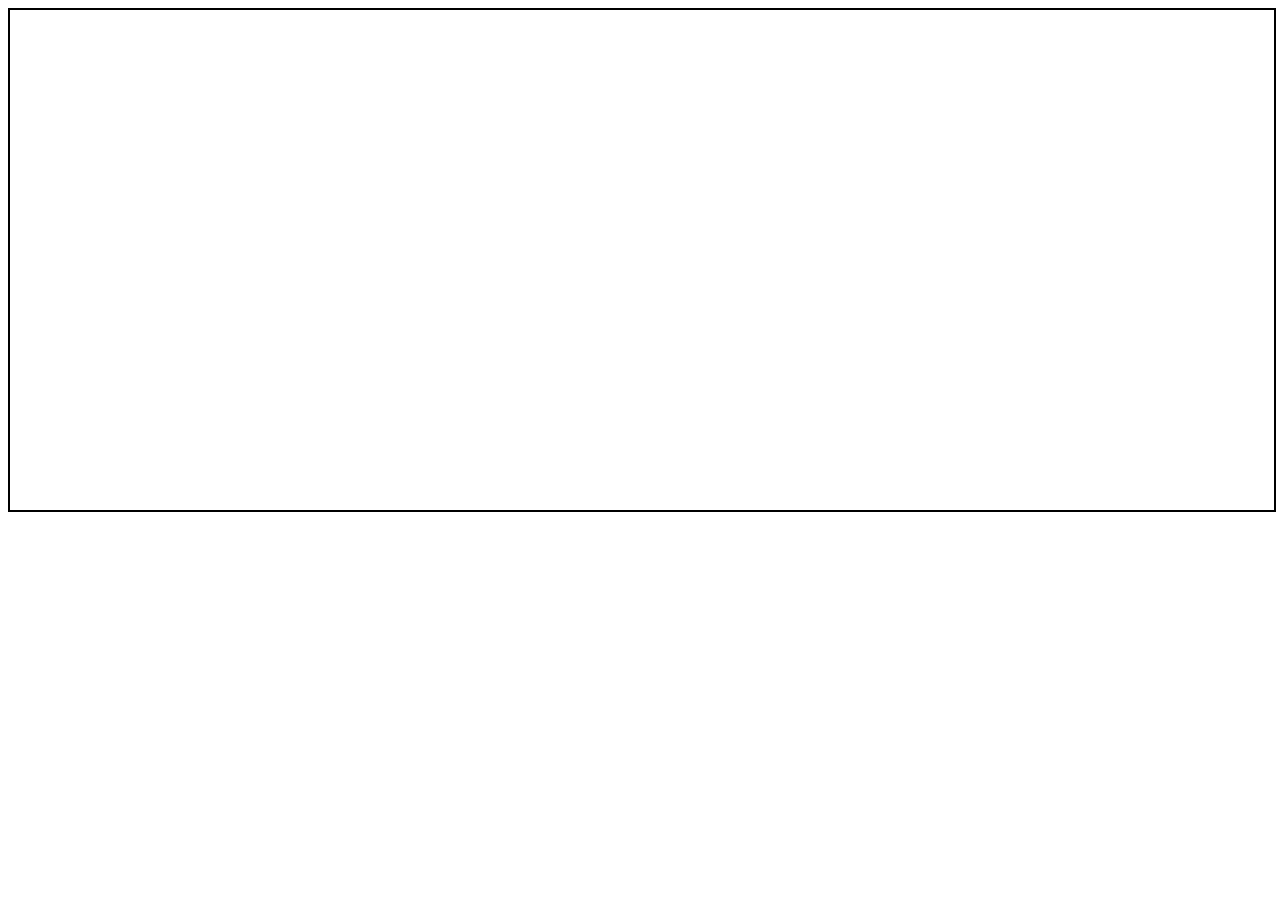
==== commit 81c2a829: "nvm" ====
--- a/pobocky.html
+++ b/pobocky.html
@@ -3,28 +3,18 @@
 <head>
 <meta charset="UTF-8">
 <title>Pobočky GECO</title>
-
-<link rel="stylesheet" href="https://api.mapy.cz/v1/mapy-js/css/mapy-js.css">
-
-<script src="https://api.mapy.cz/v1/mapy-js/mapy-js.js"></script>
-
-<link rel="stylesheet" href="global.css">
+<script src="https://api.mapy.cz/loader.js"></script>
+<script>Loader.load()</script>
 </head>
 <body>
-
 <div id="mapa" style="width: 100%; height: 500px; border: 2px solid black;"></div>
 
 <script>
-// Inicializace mapy
-const center = { lat: 49.81, lng: 15.47 };
-const mapa = new Mapy.Map(document.getElementById("mapa"), {
-center: center,
-zoom: 7
-});
-
-mapa.addLayer(new Mapy.Layer.Base());
-mapa.addControl(new Mapy.Control.Zoom());
+// Inicializace pomocí SMap (spolehlivá metoda)
+var center = SMap.Coords.fromWGS84(14.453, 50.181);
+var mapa = new SMap(JAK.gel("mapa"), center, 7);
+mapa.addDefaultLayer(SMap.DEF_BASE).enable();
+mapa.addDefaultControls();
 </script>
-
 </body>
 </html>
